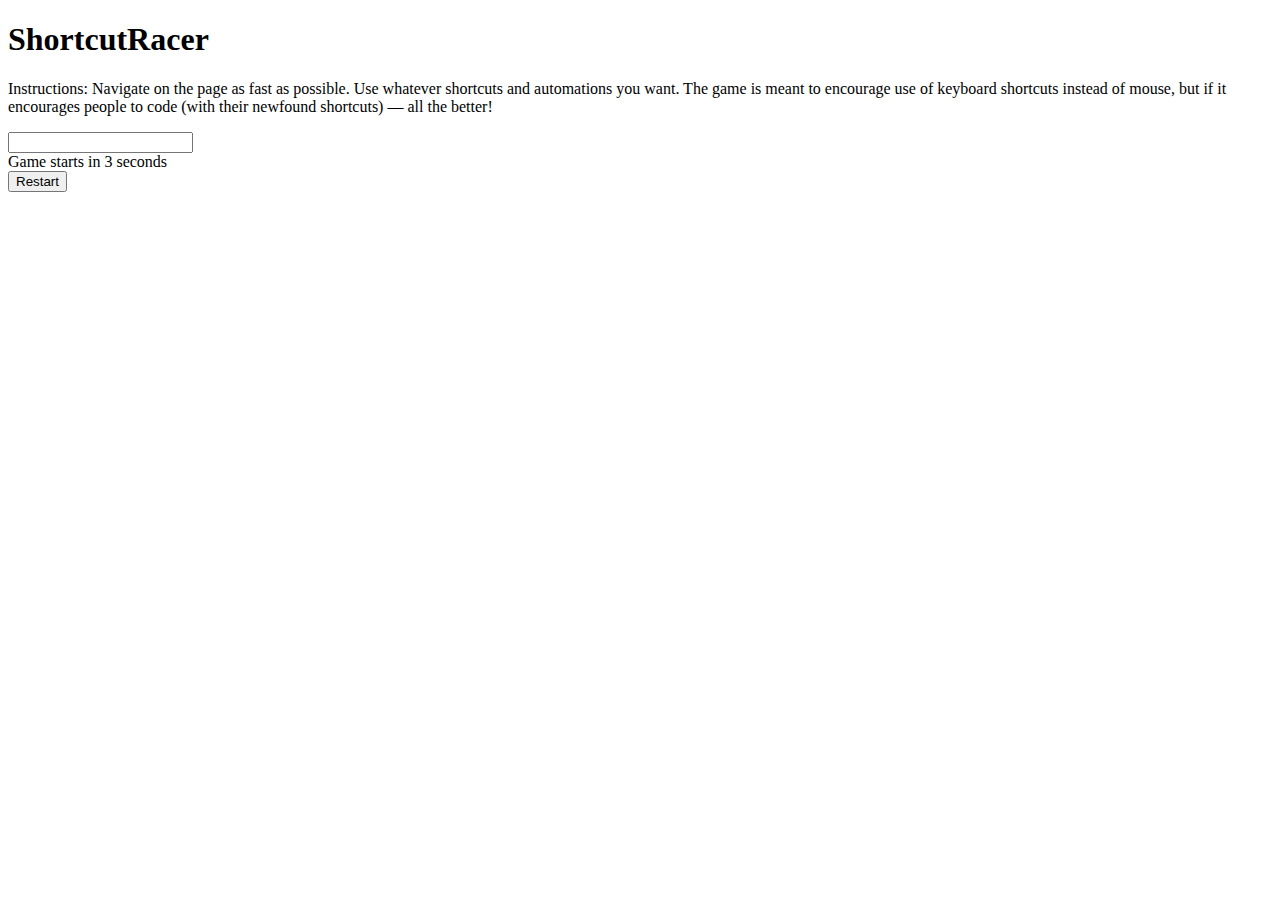
==== index.html @ 2af257de "Create" ====
<!DOCTYPE html>
<html lang="en">
<head>
    <meta charset="UTF-8">
    <meta http-equiv="X-UA-Compatible" content="IE=edge">
    <meta name="viewport" content="width=device-width, initial-scale=1.0">
    <title>Document</title>
</head>
<body>
    <h1>ShortcutRacer</h1>
    <p>Instructions: Navigate on the page as fast as possible. Use whatever shortcuts and automations you want. The game is meant to encourage use of keyboard shortcuts instead of mouse, but if it encourages people to code (with their newfound shortcuts) — all the better!</p>
    <input type="text">
    <div class="timeDiv" style="visibility: visible;" id="timeDiv">Game starts in <span id="time">3</span> seconds</div>
    <button>Restart</button>
    <script src="main.js"></script>
</body>
<div>
<!--progress value="0" max="5" onchange="this.nextElementSibling.value = this.value;" id="progressBar">this.value</progress>
<output style="color:white; display:inline !important;">89</output>
</div>-->
</html>
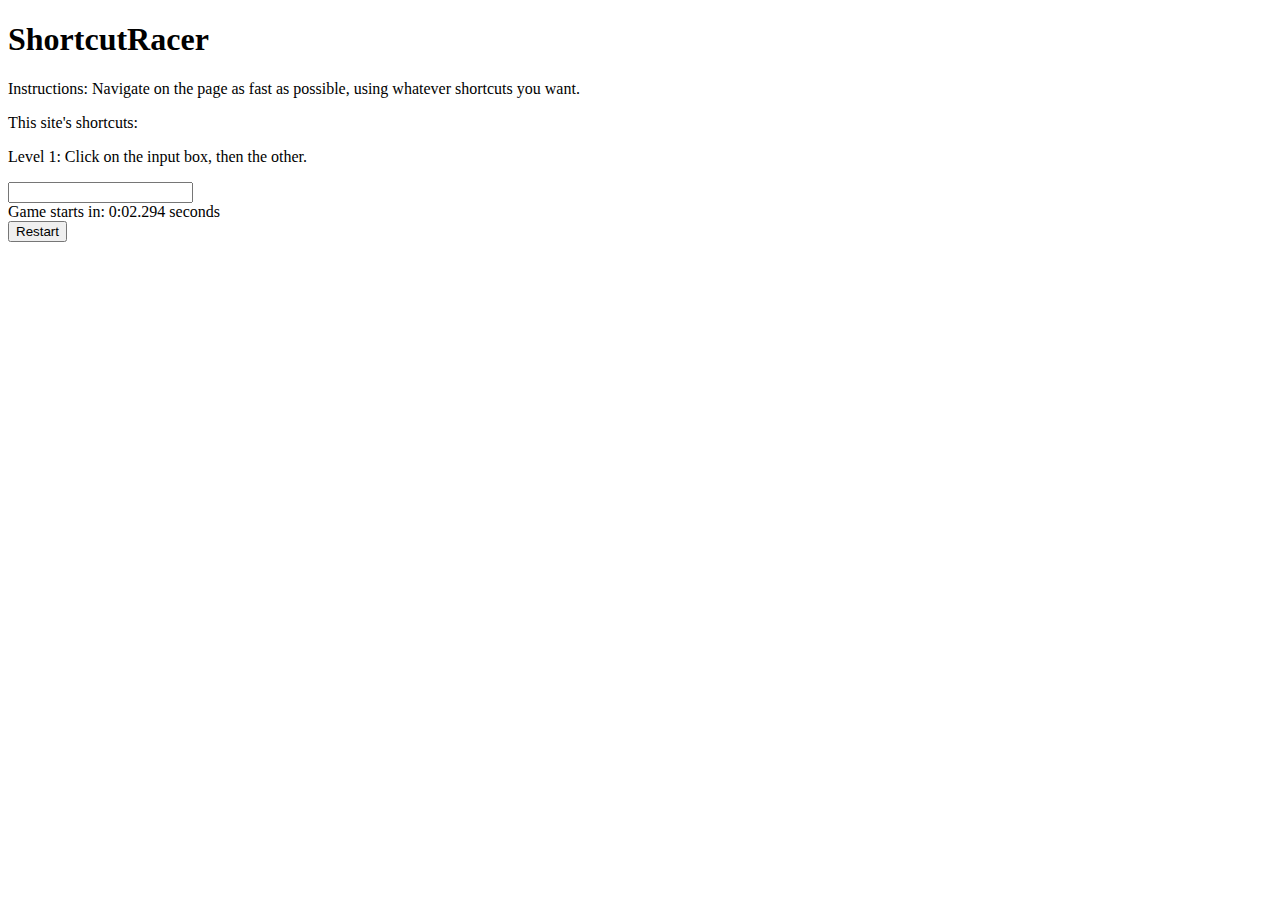
==== commit 922b66e5: "It's fun to edit while coding" ====
--- a/index.html
+++ b/index.html
@@ -8,10 +8,13 @@
 </head>
 <body>
     <h1>ShortcutRacer</h1>
-    <p>Instructions: Navigate on the page as fast as possible. Use whatever shortcuts and automations you want. The game is meant to encourage use of keyboard shortcuts instead of mouse, but if it encourages people to code (with their newfound shortcuts) — all the better!</p>
+    <p>Instructions: Navigate on the page as fast as possible, using whatever shortcuts you want.</p>
+    <!--<p>and automations you want. The game is meant to encourage use of keyboard shortcuts instead of mouse, but if it encourages people to code (with their newfound shortcuts) — all the better! Auto-generate these levels!</p>-->
+    <p>This site's shortcuts: </p>
+    <p>Level 1: Click on the input box, then the other.</p>
     <input type="text">
-    <div class="timeDiv" style="visibility: visible;" id="timeDiv">Game starts in <span id="time">3</span> seconds</div>
-    <button>Restart</button>
+    <div class="timeDiv" style="visibility: visible;" id="timeDiv">Game starts in 3 seconds</div>
+    <button onclick="restart()">Restart</button>
     <script src="main.js"></script>
 </body>
 <div>
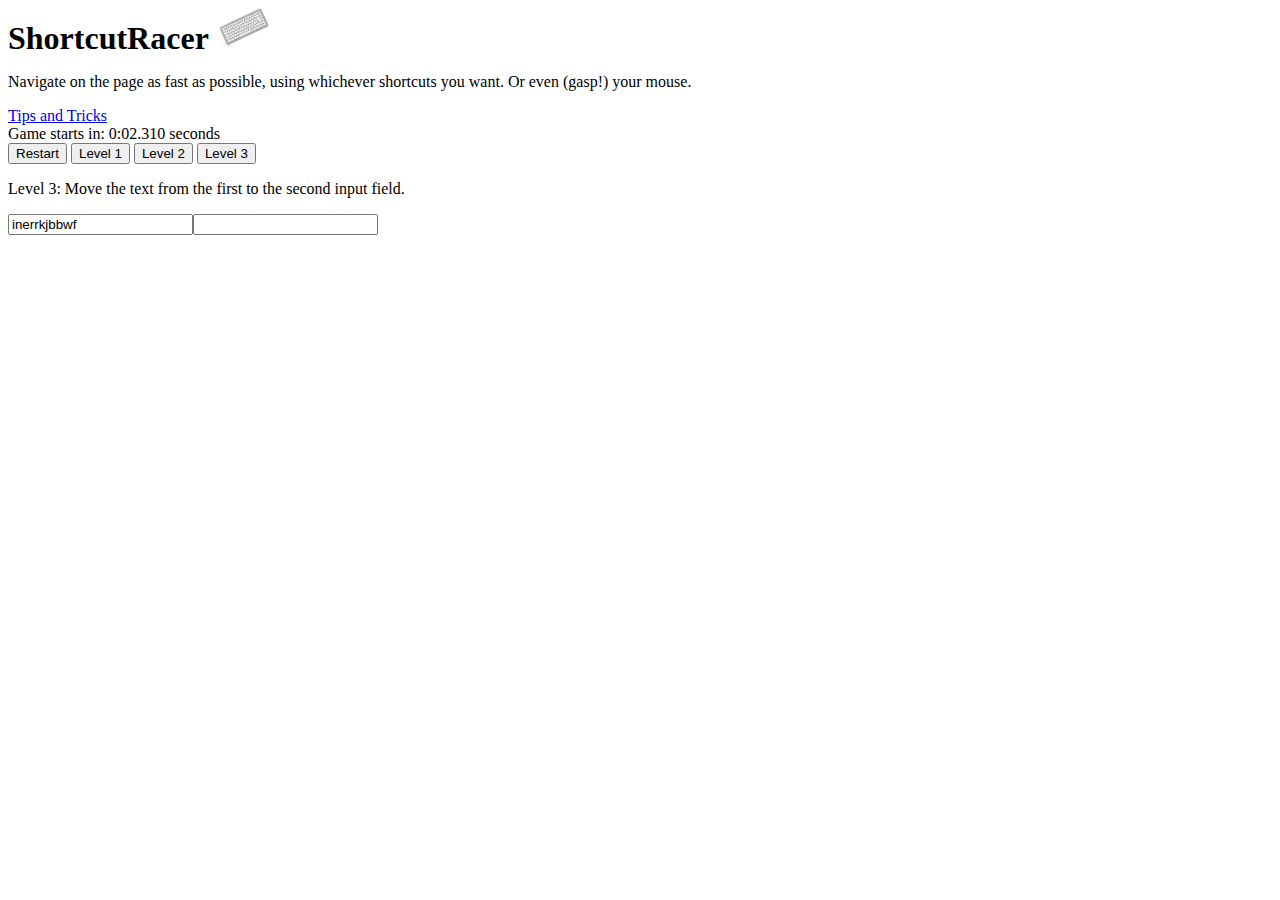
==== commit 9343af85: "Level 2" ====
--- a/index.html
+++ b/index.html
@@ -4,17 +4,21 @@
     <meta charset="UTF-8">
     <meta http-equiv="X-UA-Compatible" content="IE=edge">
     <meta name="viewport" content="width=device-width, initial-scale=1.0">
-    <title>Document</title>
+    <title>ShortcutRacer</title>
+    <link rel="icon" href="keyboard.png">
 </head>
 <body>
-    <h1>ShortcutRacer</h1>
-    <p>Instructions: Navigate on the page as fast as possible, using whatever shortcuts you want.</p>
+    <h1 style="display:inline" >ShortcutRacer</h1><img width=50px style="display:inline; margin-left: 10px;" src="keyboard.png">
+    <p>Navigate on the page as fast as possible, using whichever shortcuts you want. Or even (gasp!) your mouse.</p>
     <!--<p>and automations you want. The game is meant to encourage use of keyboard shortcuts instead of mouse, but if it encourages people to code (with their newfound shortcuts) — all the better! Auto-generate these levels!</p>-->
-    <p>This site's shortcuts: </p>
-    <p>Level 1: Click on the input box, then the other.</p>
-    <input type="text">
+    <a href="tips.html">Tips and Tricks</a>
     <div class="timeDiv" style="visibility: visible;" id="timeDiv">Game starts in 3 seconds</div>
     <button onclick="restart()">Restart</button>
+    <button onclick="changeLevel(1)">Level 1</button>
+    <button onclick="changeLevel(2)">Level 2</button>
+    <button onclick="changeLevel(3)">Level 3</button>
+    <div id="level"
+    </div>
     <script src="main.js"></script>
 </body>
 <div>
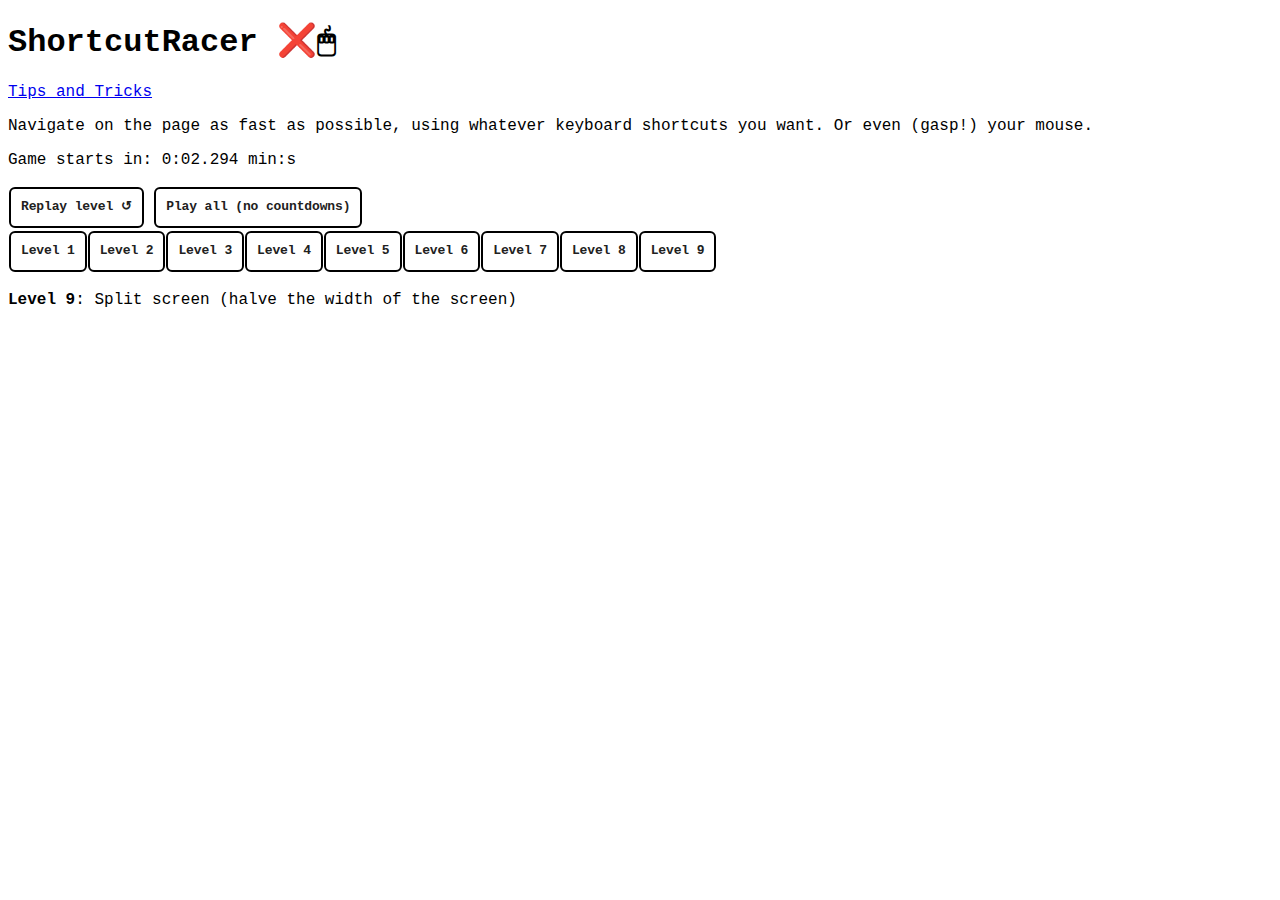
==== commit e459eb8d: "Works" ====
--- a/index.html
+++ b/index.html
@@ -6,19 +6,28 @@
     <meta name="viewport" content="width=device-width, initial-scale=1.0">
     <title>ShortcutRacer</title>
     <link rel="icon" href="keyboard.png">
+    <link rel="stylesheet" href="main.css">
+    <script src="https://ajax.googleapis.com/ajax/libs/jquery/3.5.1/jquery.min.js"></script>
 </head>
 <body>
-    <h1 style="display:inline" >ShortcutRacer</h1><img width=50px style="display:inline; margin-left: 10px;" src="keyboard.png">
-    <p>Navigate on the page as fast as possible, using whichever shortcuts you want. Or even (gasp!) your mouse.</p>
+    <h1>ShortcutRacer ❌🖱</h1><!--<img width=50px style="display:inline; margin-left: 10px;" src="keyboard.png">-->
+    <a href="tips.html">Tips and Tricks</a>
+    <p>Navigate on the page as fast as possible, using whatever keyboard shortcuts you want. Or even (gasp!) your mouse.</p>
     <!--<p>and automations you want. The game is meant to encourage use of keyboard shortcuts instead of mouse, but if it encourages people to code (with their newfound shortcuts) — all the better! Auto-generate these levels!</p>-->
-    <a href="tips.html">Tips and Tricks</a>
-    <div class="timeDiv" style="visibility: visible;" id="timeDiv">Game starts in 3 seconds</div>
-    <button onclick="restart()">Restart</button>
-    <button onclick="changeLevel(1)">Level 1</button>
-    <button onclick="changeLevel(2)">Level 2</button>
-    <button onclick="changeLevel(3)">Level 3</button>
-    <div id="level"
-    </div>
+    <div class="timeDiv" style="visibility: visible;" id="timeDiv">Game starts in 0:03:00 seconds</div>
+    <br>
+    <button onclick="restart()">Replay level ↺</button>
+    <button id="play_all" onclick="changePlayAll()">Play all (no countdowns)</button>
+    <div id="level_buttons"></div>
+    <!--<button class="level_button" onclick="changeLevel(1); restart();">Level 1</button>
+    <button  class="level_button" onclick="changeLevel(2); restart();">Level 2</button>
+    <button  class="level_button" onclick="changeLevel(3); restart();">Level 3</button>
+    <button  class="level_button" onclick="changeLevel(4); restart();">Level 4</button>
+    <button  class="level_button" onclick="changeLevel(5); restart();">Level 5</button>
+    <button  class="level_button" onclick="changeLevel(6); restart();">Level 6</button>
+    <button  class="level_button" onclick="changeLevel(7); restart();">Level 7</button>
+    <button  class="level_button" onclick="changeLevel(8); restart();">Level 8</button>-->
+    <div id="level" ></div>
     <script src="main.js"></script>
 </body>
 <div>
--- a/main.css
+++ b/main.css
@@ -0,0 +1,75 @@
+button {
+    background: #fff;
+    backface-visibility: hidden;
+    border-radius: .375rem;
+    border-style: solid;
+    border-width: .125rem;
+    box-sizing: border-box;
+    color: #212121;
+    cursor: pointer;
+    display: inline-block;
+    font-size: small;
+    font-family: Courier;
+    font-weight: 700;
+    letter-spacing: -.01em;
+    line-height: 1.3;
+    margin-left: 1px;
+    margin-bottom: 3px;
+    padding: 10px;
+    position: relative;
+    text-align: left;
+    text-decoration: none;
+    transform: translateZ(0) scale(1);
+    transition: transform .2s;
+    user-select: none;
+    -webkit-user-select: none;
+    touch-action: manipulation;
+}
+
+input {
+    padding: 5px;
+    display: block;
+    width: auto !important;
+}
+
+input:focus {
+    border-width: 3px;
+}
+
+button:not(:disabled):hover {
+    transform: scale(1.05);
+}
+
+button:not(:disabled):hover:active {
+    transform: scale(1.05) translateY(.125rem);
+}
+
+button:focus, input:focus{
+    outline: 0 solid transparent;
+}
+
+button:focus:before {
+    content: "";
+    left: calc(-1*.375rem);
+    pointer-events: none;
+    position: absolute;
+    top: calc(-1*.375rem);
+    transition: border-radius;
+    user-select: none;
+}
+
+button:focus:not(:focus-visible) {
+    outline: 0 solid transparent;
+}
+
+button:focus:not(:focus-visible):before {
+    border-width: 0;
+}
+
+button:not(:disabled):active {
+    transform: translateY(.125rem);
+}
+
+body {
+    font-family: Courier !important;
+}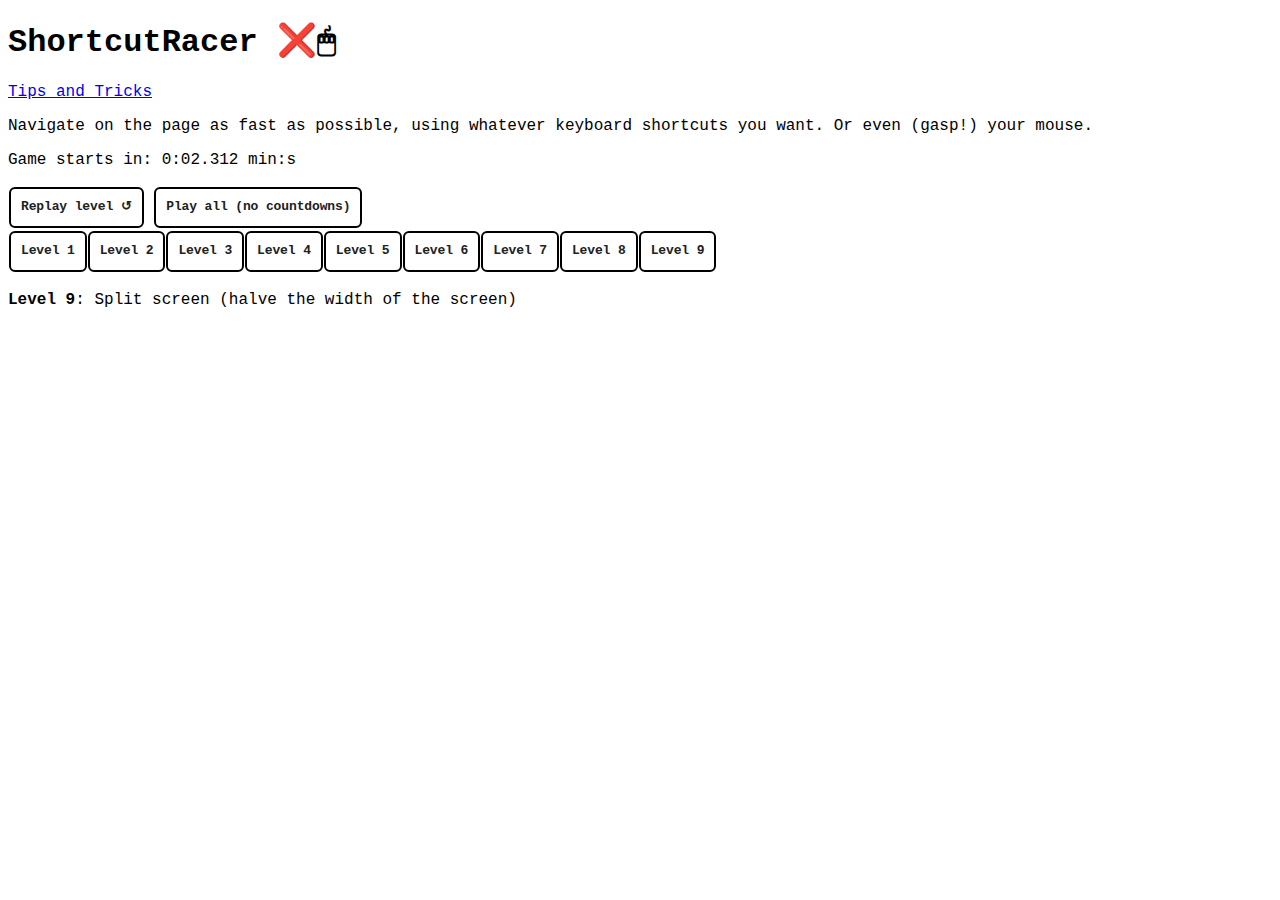
==== commit 0f284f6a: "Improve  folder structure" ====
--- a/index.html
+++ b/index.html
@@ -1,37 +1,29 @@
 <!DOCTYPE html>
 <html lang="en">
+
 <head>
     <meta charset="UTF-8">
     <meta http-equiv="X-UA-Compatible" content="IE=edge">
     <meta name="viewport" content="width=device-width, initial-scale=1.0">
     <title>ShortcutRacer</title>
-    <link rel="icon" href="keyboard.png">
+    <link rel="icon" href="assets/keyboard.png">
     <link rel="stylesheet" href="main.css">
     <script src="https://ajax.googleapis.com/ajax/libs/jquery/3.5.1/jquery.min.js"></script>
 </head>
+
 <body>
-    <h1>ShortcutRacer ❌🖱</h1><!--<img width=50px style="display:inline; margin-left: 10px;" src="keyboard.png">-->
+    <h1>ShortcutRacer ❌🖱</h1>
     <a href="tips.html">Tips and Tricks</a>
-    <p>Navigate on the page as fast as possible, using whatever keyboard shortcuts you want. Or even (gasp!) your mouse.</p>
-    <!--<p>and automations you want. The game is meant to encourage use of keyboard shortcuts instead of mouse, but if it encourages people to code (with their newfound shortcuts) — all the better! Auto-generate these levels!</p>-->
+    <p>Navigate on the page as fast as possible, using whatever keyboard shortcuts you want. Or even (gasp!) your mouse.
+    </p>
     <div class="timeDiv" style="visibility: visible;" id="timeDiv">Game starts in 0:03:00 seconds</div>
     <br>
     <button onclick="restart()">Replay level ↺</button>
     <button id="play_all" onclick="changePlayAll()">Play all (no countdowns)</button>
     <div id="level_buttons"></div>
-    <!--<button class="level_button" onclick="changeLevel(1); restart();">Level 1</button>
-    <button  class="level_button" onclick="changeLevel(2); restart();">Level 2</button>
-    <button  class="level_button" onclick="changeLevel(3); restart();">Level 3</button>
-    <button  class="level_button" onclick="changeLevel(4); restart();">Level 4</button>
-    <button  class="level_button" onclick="changeLevel(5); restart();">Level 5</button>
-    <button  class="level_button" onclick="changeLevel(6); restart();">Level 6</button>
-    <button  class="level_button" onclick="changeLevel(7); restart();">Level 7</button>
-    <button  class="level_button" onclick="changeLevel(8); restart();">Level 8</button>-->
-    <div id="level" ></div>
+    <div id="level"></div>
     <script src="main.js"></script>
 </body>
 <div>
-<!--progress value="0" max="5" onchange="this.nextElementSibling.value = this.value;" id="progressBar">this.value</progress>
-<output style="color:white; display:inline !important;">89</output>
-</div>-->
-</html>
+
+</html>